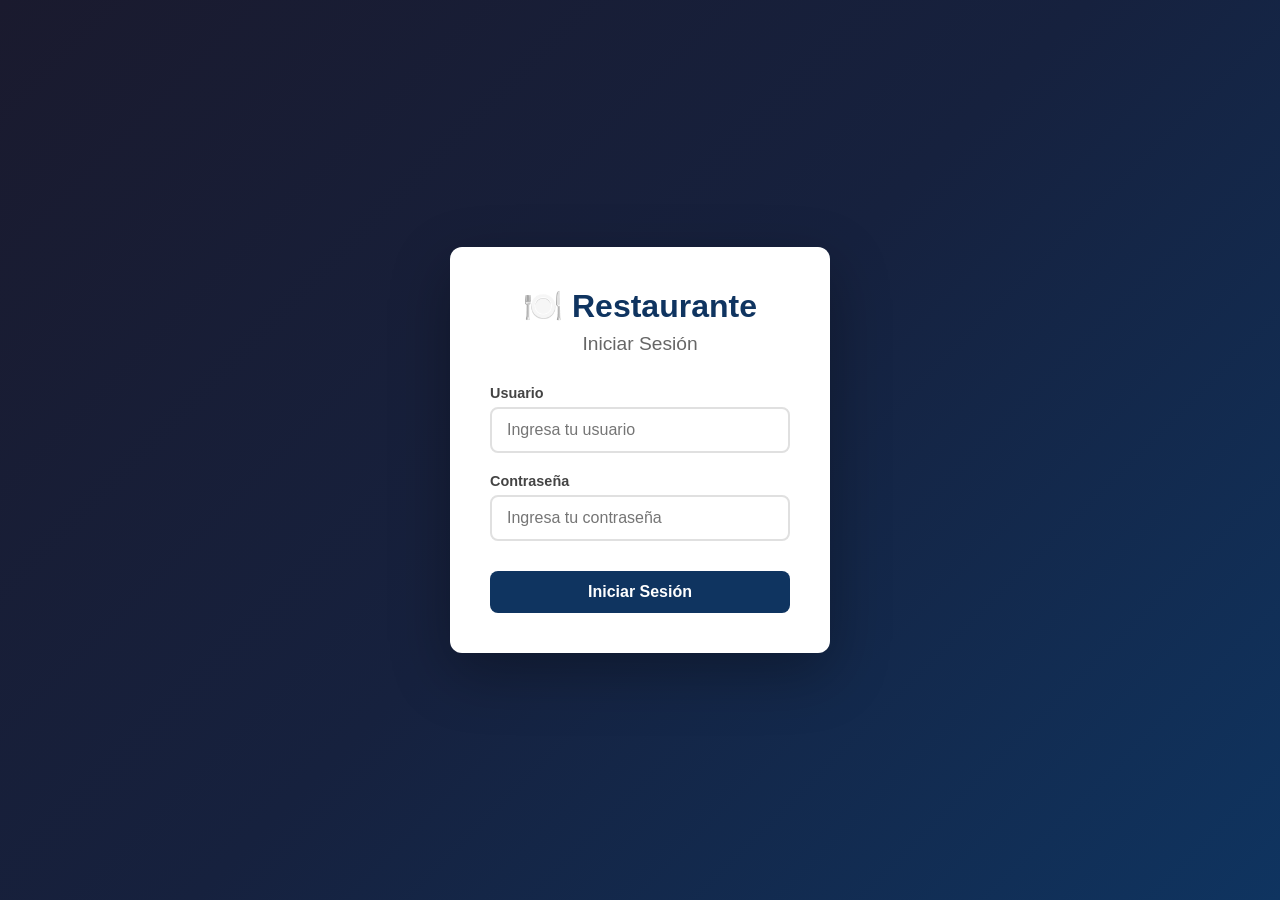
==== login.html @ e1629839 "Fix: Actualizado puerto del microservicio de autenticación en auth.js" ====
<!DOCTYPE html>
<html lang="es">
<head>
    <meta charset="UTF-8">
    <meta name="viewport" content="width=device-width, initial-scale=1.0">
    <title>Login - Restaurante</title>
    <link rel="stylesheet" href="css/styles.css">
</head>
<body class="login-page">

    <div class="login-container">
        <div class="login-box">
            <h1>🍽️ Restaurante</h1>
            <h2>Iniciar Sesión</h2>

            <div id="error-msg" class="alert alert-error" style="display:none;"></div>

            <div class="form-group">
                <label>Usuario</label>
                <input type="text" id="usuario" placeholder="Ingresa tu usuario" />
            </div>

            <div class="form-group">
                <label>Contraseña</label>
                <input type="password" id="contrasena" placeholder="Ingresa tu contraseña" />
            </div>

            <button id="btn-login" onclick="login()">Iniciar Sesión</button>
        </div>
    </div>

    <script src="js/auth.js"></script>
</body>
</html>
---- css/styles.css ----
*, *::before, *::after { margin: 0; padding: 0; box-sizing: border-box; }

:root {
    --primary: #0f3460;
    --primary-hover: #1a4a8a;
    --success: #28a745;
    --danger: #dc3545;
    --warning: #ffc107;
    --secondary: #6c757d;
    --bg: #f5f5f5;
    --white: #fff;
    --border: #e0e0e0;
    --shadow: 0 2px 15px rgba(0,0,0,.08);
    --radius: 8px;
    --radius-lg: 12px;
}

body { font-family: 'Segoe UI', sans-serif; background: var(--bg); color: #333; }

/* ── LOGIN ── */
.login-page {
    display: flex; justify-content: center; align-items: center;
    min-height: 100vh;
    background: linear-gradient(135deg, #1a1a2e, #16213e, #0f3460);
}
.login-container { width: 100%; max-width: 420px; padding: 20px; }
.login-box {
    background: var(--white); padding: 40px; border-radius: var(--radius-lg);
    box-shadow: 0 20px 60px rgba(0,0,0,.3); text-align: center;
}
.login-box h1 { font-size: 2rem; margin-bottom: 8px; color: var(--primary); }
.login-box h2 { font-size: 1.2rem; color: #666; margin-bottom: 30px; font-weight: 400; }

/* ── FORMS ── */
.form-group { margin-bottom: 20px; text-align: left; }
.form-group label { display: block; margin-bottom: 6px; font-weight: 600; color: #444; font-size: .9rem; }
.form-group input,
.form-group select,
.form-group textarea {
    width: 100%; padding: 12px 15px; border: 2px solid var(--border);
    border-radius: var(--radius); font-size: 1rem; outline: none;
    transition: border-color .3s;
}
.form-group input:focus,
.form-group select:focus,
.form-group textarea:focus { border-color: var(--primary); }

/* ── BUTTONS ── */
button, .btn {
    padding: 12px 24px; border: none; border-radius: var(--radius);
    font-size: 1rem; font-weight: 600; cursor: pointer; transition: all .3s;
}
button:disabled { opacity: .6; cursor: not-allowed; }

#btn-login, .btn-primary { width: 100%; background: var(--primary); color: var(--white); margin-top: 10px; }
#btn-login:hover, .btn-primary:hover { background: var(--primary-hover); transform: translateY(-1px); }
.btn-success  { background: var(--success);   color: var(--white); }
.btn-success:hover  { background: #218838; }
.btn-danger   { background: var(--danger);    color: var(--white); }
.btn-danger:hover   { background: #c82333; }
.btn-warning  { background: var(--warning);   color: #333; }
.btn-warning:hover  { background: #e0a800; }
.btn-secondary{ background: var(--secondary); color: var(--white); }
.btn-secondary:hover{ background: #5a6268; }

/* ── ALERTS ── */
.alert { padding: 12px 16px; border-radius: var(--radius); margin-bottom: 16px; font-size: .9rem; }
.alert-error   { background: #f8d7da; color: #721c24; border: 1px solid #f5c6cb; }
.alert-success { background: #d4edda; color: #155724; border: 1px solid #c3e6cb; }
.alert-info    { background: #d1ecf1; color: #0c5460; border: 1px solid #bee5eb; }

/* ── NAVBAR ── */
.navbar {
    background: var(--primary); color: var(--white); padding: 0 30px;
    display: flex; justify-content: space-between; align-items: center;
    height: 60px; box-shadow: 0 2px 10px rgba(0,0,0,.2);
}
.navbar h1 { font-size: 1.3rem; }
.navbar-menu { display: flex; gap: 5px; }
.navbar-menu a {
    color: rgba(255,255,255,.8); text-decoration: none;
    padding: 8px 16px; border-radius: var(--radius); transition: all .3s; font-size: .95rem;
}
.navbar-menu a:hover, .navbar-menu a.active { background: rgba(255,255,255,.2); color: var(--white); }
.navbar-right { display: flex; align-items: center; gap: 15px; }
.navbar-right span { font-size: .9rem; opacity: .8; }

/* ── LAYOUT ── */
.main-content { padding: 30px; max-width: 1200px; margin: 0 auto; }
.page-title { font-size: 1.8rem; color: var(--primary); margin-bottom: 25px; padding-bottom: 10px; border-bottom: 3px solid var(--primary); }

/* ── CARDS ── */
.card { background: var(--white); border-radius: var(--radius-lg); padding: 25px; box-shadow: var(--shadow); margin-bottom: 25px; }
.card-title { font-size: 1.2rem; font-weight: 700; color: #333; margin-bottom: 20px; padding-bottom: 10px; border-bottom: 2px solid #f0f0f0; }

/* ── STATS ── */
.stats-grid { display: grid; grid-template-columns: repeat(auto-fit, minmax(200px, 1fr)); gap: 20px; margin-bottom: 30px; }
.stat-card { background: var(--white); border-radius: var(--radius-lg); padding: 25px; text-align: center; box-shadow: var(--shadow); border-left: 5px solid var(--primary); }
.stat-card.verde  { border-left-color: var(--success); }
.stat-card.azul   { border-left-color: #007bff; }
.stat-card.naranja{ border-left-color: #fd7e14; }
.stat-card.rojo   { border-left-color: var(--danger); }
.stat-number { font-size: 2.5rem; font-weight: 700; color: var(--primary); }
.stat-label  { font-size: .9rem; color: #666; margin-top: 5px; }

/* ── TABLE ── */
.table-container { overflow-x: auto; }
table { width: 100%; border-collapse: collapse; font-size: .95rem; }
table th { background: var(--primary); color: var(--white); padding: 12px 15px; text-align: left; font-weight: 600; }
table td { padding: 12px 15px; border-bottom: 1px solid #f0f0f0; }
table tr:hover { background: #f8f9fa; }

/* ── BADGES ── */
.badge { padding: 4px 10px; border-radius: 20px; font-size: .8rem; font-weight: 600; }
.badge-success   { background: #d4edda; color: #155724; }
.badge-warning   { background: #fff3cd; color: #856404; }
.badge-danger    { background: #f8d7da; color: #721c24; }
.badge-info      { background: #d1ecf1; color: #0c5460; }
.badge-secondary { background: #e2e3e5; color: #383d41; }

/* ── MODAL ── */
.modal-overlay { display: none; position: fixed; inset: 0; background: rgba(0,0,0,.5); z-index: 1000; justify-content: center; align-items: center; }
.modal-overlay.active { display: flex; }
.modal { background: var(--white); border-radius: var(--radius-lg); padding: 30px; width: 90%; max-width: 500px; max-height: 90vh; overflow-y: auto; box-shadow: 0 20px 60px rgba(0,0,0,.3); }
.modal-header { display: flex; justify-content: space-between; align-items: center; margin-bottom: 20px; padding-bottom: 15px; border-bottom: 2px solid #f0f0f0; }
.modal-title { font-size: 1.3rem; font-weight: 700; color: var(--primary); }
.modal-close { background: none; border: none; font-size: 1.5rem; cursor: pointer; color: #666; padding: 0; width: auto; }
.modal-footer { display: flex; gap: 10px; justify-content: flex-end; margin-top: 20px; padding-top: 15px; border-top: 2px solid #f0f0f0; }

/* ── MISC ── */
.toolbar { display: flex; justify-content: space-between; align-items: center; margin-bottom: 20px; flex-wrap: wrap; gap: 10px; }
.loading { text-align: center; padding: 40px; color: #666; font-size: 1.1rem; }
.empty-state { text-align: center; padding: 60px 20px; color: #999; }
.empty-state p { font-size: 1.1rem; margin-top: 10px; }
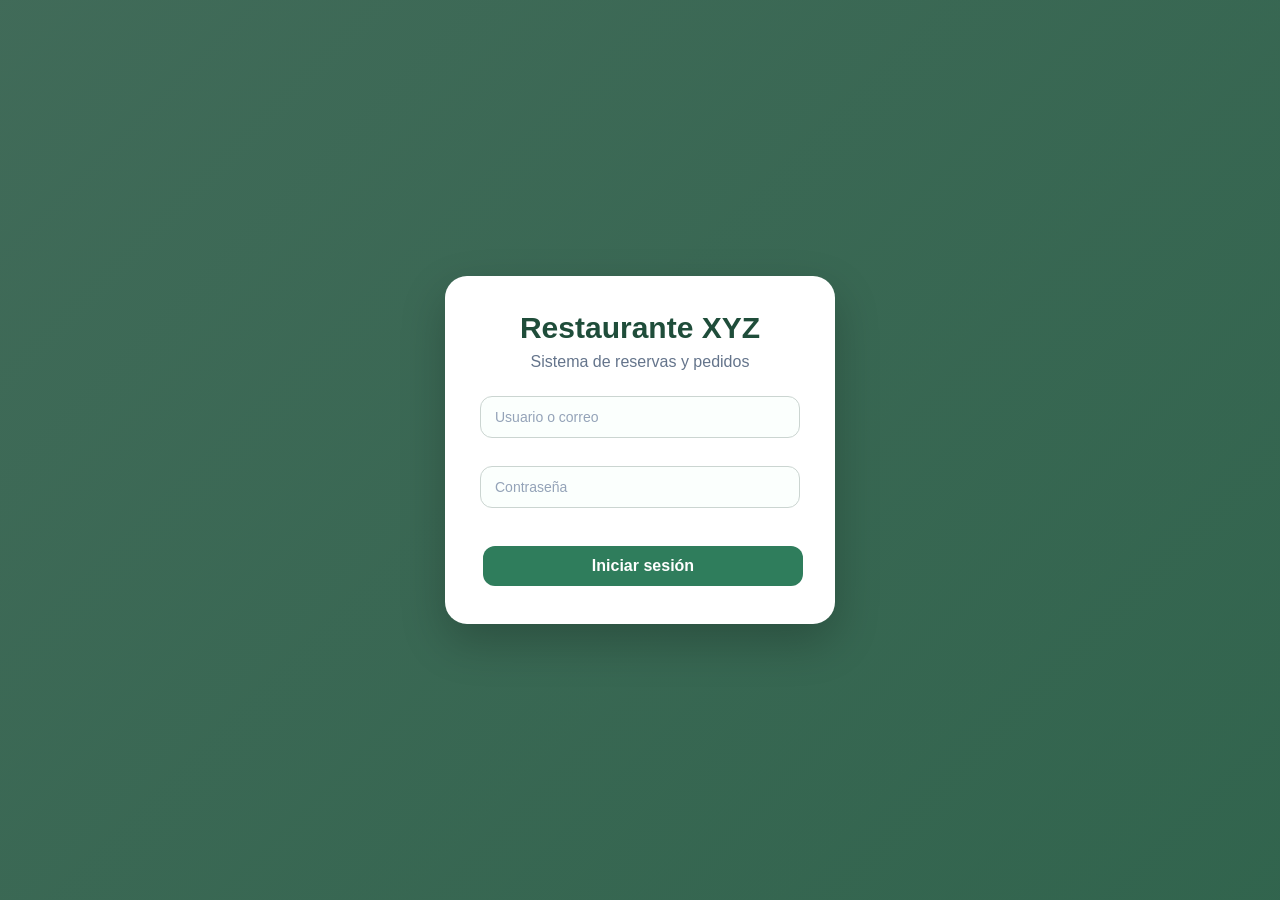
==== commit 144718af: "Cristian: mejoramiento del frontend" ====
--- a/login.html
+++ b/login.html
@@ -2,33 +2,29 @@
 <html lang="es">
 <head>
     <meta charset="UTF-8">
-    <meta name="viewport" content="width=device-width, initial-scale=1.0">
-    <title>Login - Restaurante</title>
+    <title>Login - Restaurante XYZ</title>
     <link rel="stylesheet" href="css/styles.css">
 </head>
-<body class="login-page">
+<body class="login-body">
 
-    <div class="login-container">
-        <div class="login-box">
-            <h1>🍽️ Restaurante</h1>
-            <h2>Iniciar Sesión</h2>
+    <div class="login-card">
+        <h1>Restaurante XYZ</h1>
+        <p>Sistema de reservas y pedidos</p>
 
-            <div id="error-msg" class="alert alert-error" style="display:none;"></div>
+        <form id="formLogin">
+            <input type="text" id="usuario" placeholder="Usuario o correo">
+            <br><br>
 
-            <div class="form-group">
-                <label>Usuario</label>
-                <input type="text" id="usuario" placeholder="Ingresa tu usuario" />
-            </div>
+            <input type="password" id="contrasena" placeholder="Contraseña">
+            <br><br>
 
-            <div class="form-group">
-                <label>Contraseña</label>
-                <input type="password" id="contrasena" placeholder="Ingresa tu contraseña" />
-            </div>
+            <button type="submit">Iniciar sesión</button>
+        </form>
 
-            <button id="btn-login" onclick="login()">Iniciar Sesión</button>
-        </div>
+        <div id="mensajeLogin" class="mensaje"></div>
     </div>
 
+    <script src="js/config.js"></script>
     <script src="js/auth.js"></script>
 </body>
 </html>
--- a/css/styles.css
+++ b/css/styles.css
@@ -1,134 +1,456 @@
-*, *::before, *::after { margin: 0; padding: 0; box-sizing: border-box; }
+*{
+    box-sizing: border-box;
+    margin: 0;
+    padding: 0;
+    font-family: "Segoe UI", Arial, Helvetica, sans-serif;
+}
 
 :root {
-    --primary: #0f3460;
-    --primary-hover: #1a4a8a;
-    --success: #28a745;
-    --danger: #dc3545;
-    --warning: #ffc107;
-    --secondary: #6c757d;
-    --bg: #f5f5f5;
-    --white: #fff;
-    --border: #e0e0e0;
-    --shadow: 0 2px 15px rgba(0,0,0,.08);
-    --radius: 8px;
-    --radius-lg: 12px;
-}
-
-body { font-family: 'Segoe UI', sans-serif; background: var(--bg); color: #333; }
-
-/* ── LOGIN ── */
-.login-page {
-    display: flex; justify-content: center; align-items: center;
+    --verde-oscuro: #1f4d3a;
+    --verde-medio: #2f7d5c;
+    --verde-suave: #a8d5ba;
+    --verde-claro: #e8f5ee;
+    --verde-fondo: #f3faf6;
+    --blanco: #ffffff;
+    --gris-texto: #334155;
+    --gris-suave: #e5e7eb;
+    --gris-claro: #f8fafc;
+    --rojo: #dc2626;
+    --rojo-hover: #b91c1c;
+    --sombra: 0 8px 24px rgba(31, 77, 58, 0.12);
+}
+
+body {
+    background: var(--verde-fondo);
+    color: var(--gris-texto);
     min-height: 100vh;
-    background: linear-gradient(135deg, #1a1a2e, #16213e, #0f3460);
-}
-.login-container { width: 100%; max-width: 420px; padding: 20px; }
-.login-box {
-    background: var(--white); padding: 40px; border-radius: var(--radius-lg);
-    box-shadow: 0 20px 60px rgba(0,0,0,.3); text-align: center;
-}
-.login-box h1 { font-size: 2rem; margin-bottom: 8px; color: var(--primary); }
-.login-box h2 { font-size: 1.2rem; color: #666; margin-bottom: 30px; font-weight: 400; }
-
-/* ── FORMS ── */
-.form-group { margin-bottom: 20px; text-align: left; }
-.form-group label { display: block; margin-bottom: 6px; font-weight: 600; color: #444; font-size: .9rem; }
-.form-group input,
-.form-group select,
-.form-group textarea {
-    width: 100%; padding: 12px 15px; border: 2px solid var(--border);
-    border-radius: var(--radius); font-size: 1rem; outline: none;
-    transition: border-color .3s;
-}
-.form-group input:focus,
-.form-group select:focus,
-.form-group textarea:focus { border-color: var(--primary); }
-
-/* ── BUTTONS ── */
-button, .btn {
-    padding: 12px 24px; border: none; border-radius: var(--radius);
-    font-size: 1rem; font-weight: 600; cursor: pointer; transition: all .3s;
-}
-button:disabled { opacity: .6; cursor: not-allowed; }
-
-#btn-login, .btn-primary { width: 100%; background: var(--primary); color: var(--white); margin-top: 10px; }
-#btn-login:hover, .btn-primary:hover { background: var(--primary-hover); transform: translateY(-1px); }
-.btn-success  { background: var(--success);   color: var(--white); }
-.btn-success:hover  { background: #218838; }
-.btn-danger   { background: var(--danger);    color: var(--white); }
-.btn-danger:hover   { background: #c82333; }
-.btn-warning  { background: var(--warning);   color: #333; }
-.btn-warning:hover  { background: #e0a800; }
-.btn-secondary{ background: var(--secondary); color: var(--white); }
-.btn-secondary:hover{ background: #5a6268; }
-
-/* ── ALERTS ── */
-.alert { padding: 12px 16px; border-radius: var(--radius); margin-bottom: 16px; font-size: .9rem; }
-.alert-error   { background: #f8d7da; color: #721c24; border: 1px solid #f5c6cb; }
-.alert-success { background: #d4edda; color: #155724; border: 1px solid #c3e6cb; }
-.alert-info    { background: #d1ecf1; color: #0c5460; border: 1px solid #bee5eb; }
-
-/* ── NAVBAR ── */
-.navbar {
-    background: var(--primary); color: var(--white); padding: 0 30px;
-    display: flex; justify-content: space-between; align-items: center;
-    height: 60px; box-shadow: 0 2px 10px rgba(0,0,0,.2);
-}
-.navbar h1 { font-size: 1.3rem; }
-.navbar-menu { display: flex; gap: 5px; }
-.navbar-menu a {
-    color: rgba(255,255,255,.8); text-decoration: none;
-    padding: 8px 16px; border-radius: var(--radius); transition: all .3s; font-size: .95rem;
-}
-.navbar-menu a:hover, .navbar-menu a.active { background: rgba(255,255,255,.2); color: var(--white); }
-.navbar-right { display: flex; align-items: center; gap: 15px; }
-.navbar-right span { font-size: .9rem; opacity: .8; }
-
-/* ── LAYOUT ── */
-.main-content { padding: 30px; max-width: 1200px; margin: 0 auto; }
-.page-title { font-size: 1.8rem; color: var(--primary); margin-bottom: 25px; padding-bottom: 10px; border-bottom: 3px solid var(--primary); }
-
-/* ── CARDS ── */
-.card { background: var(--white); border-radius: var(--radius-lg); padding: 25px; box-shadow: var(--shadow); margin-bottom: 25px; }
-.card-title { font-size: 1.2rem; font-weight: 700; color: #333; margin-bottom: 20px; padding-bottom: 10px; border-bottom: 2px solid #f0f0f0; }
-
-/* ── STATS ── */
-.stats-grid { display: grid; grid-template-columns: repeat(auto-fit, minmax(200px, 1fr)); gap: 20px; margin-bottom: 30px; }
-.stat-card { background: var(--white); border-radius: var(--radius-lg); padding: 25px; text-align: center; box-shadow: var(--shadow); border-left: 5px solid var(--primary); }
-.stat-card.verde  { border-left-color: var(--success); }
-.stat-card.azul   { border-left-color: #007bff; }
-.stat-card.naranja{ border-left-color: #fd7e14; }
-.stat-card.rojo   { border-left-color: var(--danger); }
-.stat-number { font-size: 2.5rem; font-weight: 700; color: var(--primary); }
-.stat-label  { font-size: .9rem; color: #666; margin-top: 5px; }
-
-/* ── TABLE ── */
-.table-container { overflow-x: auto; }
-table { width: 100%; border-collapse: collapse; font-size: .95rem; }
-table th { background: var(--primary); color: var(--white); padding: 12px 15px; text-align: left; font-weight: 600; }
-table td { padding: 12px 15px; border-bottom: 1px solid #f0f0f0; }
-table tr:hover { background: #f8f9fa; }
-
-/* ── BADGES ── */
-.badge { padding: 4px 10px; border-radius: 20px; font-size: .8rem; font-weight: 600; }
-.badge-success   { background: #d4edda; color: #155724; }
-.badge-warning   { background: #fff3cd; color: #856404; }
-.badge-danger    { background: #f8d7da; color: #721c24; }
-.badge-info      { background: #d1ecf1; color: #0c5460; }
-.badge-secondary { background: #e2e3e5; color: #383d41; }
-
-/* ── MODAL ── */
-.modal-overlay { display: none; position: fixed; inset: 0; background: rgba(0,0,0,.5); z-index: 1000; justify-content: center; align-items: center; }
-.modal-overlay.active { display: flex; }
-.modal { background: var(--white); border-radius: var(--radius-lg); padding: 30px; width: 90%; max-width: 500px; max-height: 90vh; overflow-y: auto; box-shadow: 0 20px 60px rgba(0,0,0,.3); }
-.modal-header { display: flex; justify-content: space-between; align-items: center; margin-bottom: 20px; padding-bottom: 15px; border-bottom: 2px solid #f0f0f0; }
-.modal-title { font-size: 1.3rem; font-weight: 700; color: var(--primary); }
-.modal-close { background: none; border: none; font-size: 1.5rem; cursor: pointer; color: #666; padding: 0; width: auto; }
-.modal-footer { display: flex; gap: 10px; justify-content: flex-end; margin-top: 20px; padding-top: 15px; border-top: 2px solid #f0f0f0; }
-
-/* ── MISC ── */
-.toolbar { display: flex; justify-content: space-between; align-items: center; margin-bottom: 20px; flex-wrap: wrap; gap: 10px; }
-.loading { text-align: center; padding: 40px; color: #666; font-size: 1.1rem; }
-.empty-state { text-align: center; padding: 60px 20px; color: #999; }
-.empty-state p { font-size: 1.1rem; margin-top: 10px; }+}
+
+.login-body {
+    min-height: 100vh;
+    display: flex;
+    align-items: center;
+    justify-content: center;
+    background:
+        linear-gradient(rgba(31, 77, 58, 0.82), rgba(31, 77, 58, 0.82)),
+        linear-gradient(135deg, #d9f2e4, #86cfa7);
+}
+
+.login-card {
+    width: 390px;
+    background: var(--blanco);
+    padding: 35px;
+    border-radius: 22px;
+    box-shadow: 0 18px 45px rgba(0, 0, 0, 0.22);
+    text-align: center;
+    animation: aparecer 0.4s ease;
+}
+
+.login-card h1 {
+    color: var(--verde-oscuro);
+    margin-bottom: 8px;
+    font-size: 30px;
+}
+
+.login-card p {
+    color: #64748b;
+    margin-bottom: 25px;
+}
+
+.login-card input {
+    margin-bottom: 10px;
+}
+
+.login-card button {
+    width: 100%;
+    margin-top: 10px;
+    font-size: 16px;
+}
+
+
+.layout {
+    display: flex;
+    min-height: 100vh;
+}
+
+
+.sidebar {
+    width: 265px;
+    background: linear-gradient(180deg, var(--verde-oscuro), #17382b);
+    color: var(--blanco);
+    padding: 28px 18px;
+    position: sticky;
+    top: 0;
+    height: 100vh;
+    box-shadow: 8px 0 24px rgba(31, 77, 58, 0.16);
+}
+
+.sidebar h2 {
+    font-size: 24px;
+    margin-bottom: 30px;
+    text-align: center;
+    color: #eafff2;
+    letter-spacing: 0.5px;
+}
+
+.sidebar h2::after {
+    content: "";
+    display: block;
+    width: 55px;
+    height: 3px;
+    background: var(--verde-suave);
+    margin: 12px auto 0;
+    border-radius: 10px;
+}
+
+.sidebar a,
+.sidebar button {
+    display: block;
+    width: 100%;
+    margin-bottom: 11px;
+    padding: 13px 14px;
+    color: var(--blanco);
+    background: transparent;
+    border: none;
+    text-decoration: none;
+    text-align: left;
+    border-radius: 12px;
+    cursor: pointer;
+    font-size: 15px;
+    transition: all 0.25s ease;
+}
+
+.sidebar a:hover,
+.sidebar button:hover,
+.sidebar .active {
+    background: rgba(168, 213, 186, 0.22);
+    transform: translateX(4px);
+}
+
+.sidebar button {
+    margin-top: 25px;
+    background: rgba(255, 255, 255, 0.12);
+}
+
+
+.content {
+    flex: 1;
+    padding: 32px;
+}
+
+.header {
+    background: linear-gradient(135deg, var(--blanco), var(--verde-claro));
+    padding: 25px 28px;
+    border-radius: 20px;
+    margin-bottom: 25px;
+    box-shadow: var(--sombra);
+    border-left: 6px solid var(--verde-medio);
+}
+
+.header h1 {
+    color: var(--verde-oscuro);
+    font-size: 30px;
+    margin-bottom: 8px;
+}
+
+.header p {
+    color: #64748b;
+    font-size: 15px;
+}
+
+
+.card {
+    background: var(--blanco);
+    padding: 24px;
+    border-radius: 20px;
+    margin-bottom: 24px;
+    box-shadow: var(--sombra);
+    border: 1px solid rgba(168, 213, 186, 0.45);
+}
+
+.card h2,
+.card h3 {
+    color: var(--verde-oscuro);
+    margin-bottom: 16px;
+}
+
+.grid {
+    display: grid;
+    grid-template-columns: repeat(2, minmax(0, 1fr));
+    gap: 22px;
+}
+
+
+.dashboard-cards {
+    display: grid;
+    grid-template-columns: repeat(4, 1fr);
+    gap: 18px;
+    margin-bottom: 24px;
+}
+
+.dashboard-card {
+    background: linear-gradient(135deg, var(--blanco), #effaf3);
+    padding: 28px;
+    border-radius: 20px;
+    text-decoration: none;
+    color: var(--gris-texto);
+    box-shadow: var(--sombra);
+    border: 1px solid rgba(168, 213, 186, 0.6);
+    transition: all 0.25s ease;
+}
+
+.dashboard-card:hover {
+    transform: translateY(-5px);
+    box-shadow: 0 14px 32px rgba(31, 77, 58, 0.18);
+}
+
+.dashboard-card h2 {
+    font-size: 36px;
+    color: var(--verde-medio);
+    margin-bottom: 8px;
+}
+
+.dashboard-card p {
+    font-size: 15px;
+    color: #64748b;
+}
+
+
+.form-grid {
+    display: grid;
+    grid-template-columns: repeat(2, 1fr);
+    gap: 14px;
+}
+
+.full {
+    grid-column: 1 / -1;
+}
+
+input,
+select,
+textarea {
+    width: 100%;
+    padding: 12px 14px;
+    border: 1px solid #cbd5d1;
+    border-radius: 12px;
+    outline: none;
+    font-size: 14px;
+    background: #fbfffd;
+    color: var(--gris-texto);
+    transition: all 0.25s ease;
+}
+
+textarea {
+    min-height: 80px;
+    resize: vertical;
+}
+
+input:focus,
+select:focus,
+textarea:focus {
+    border-color: var(--verde-medio);
+    box-shadow: 0 0 0 4px rgba(47, 125, 92, 0.12);
+    background: var(--blanco);
+}
+
+input::placeholder,
+textarea::placeholder {
+    color: #94a3b8;
+}
+
+
+button {
+    padding: 11px 16px;
+    background: var(--verde-medio);
+    color: var(--blanco);
+    border: none;
+    border-radius: 12px;
+    cursor: pointer;
+    margin: 3px;
+    font-size: 14px;
+    font-weight: 600;
+    transition: all 0.25s ease;
+}
+
+button:hover {
+    background: var(--verde-oscuro);
+    transform: translateY(-1px);
+}
+
+button.danger {
+    background: var(--rojo);
+}
+
+button.danger:hover {
+    background: var(--rojo-hover);
+}
+
+button.secondary {
+    background: #64748b;
+}
+
+button.secondary:hover {
+    background: #475569;
+}
+
+.actions {
+    margin-top: 16px;
+}
+
+table {
+    width: 100%;
+    border-collapse: collapse;
+    margin-top: 16px;
+    background: var(--blanco);
+    overflow: hidden;
+    border-radius: 14px;
+}
+
+thead {
+    background: var(--verde-claro);
+}
+
+th {
+    color: var(--verde-oscuro);
+    font-weight: 700;
+    padding: 14px;
+    text-align: left;
+    font-size: 14px;
+    border-bottom: 1px solid var(--verde-suave);
+}
+
+td {
+    padding: 13px 14px;
+    border-bottom: 1px solid #edf2ef;
+    font-size: 14px;
+    color: var(--gris-texto);
+}
+
+tbody tr:hover {
+    background: #f2fbf6;
+}
+
+tbody tr:last-child td {
+    border-bottom: none;
+}
+
+
+.mensaje {
+    margin-top: 14px;
+    font-size: 14px;
+    font-weight: 700;
+    padding: 10px 12px;
+    border-radius: 10px;
+    display: inline-block;
+}
+
+.mensaje:empty {
+    display: none;
+}
+
+.mensaje.success {
+    color: #166534;
+    background: #dcfce7;
+    border: 1px solid #86efac;
+}
+
+.mensaje.error {
+    color: #991b1b;
+    background: #fee2e2;
+    border: 1px solid #fca5a5;
+}
+
+.mensaje.info {
+    color: #1d4ed8;
+    background: #dbeafe;
+    border: 1px solid #93c5fd;
+}
+
+
+#detallePedido {
+    border-left: 6px solid var(--verde-medio);
+}
+
+#totalTemporal {
+    color: var(--verde-medio);
+    font-weight: bold;
+}
+
+
+@keyframes aparecer {
+    from {
+        opacity: 0;
+        transform: translateY(12px);
+    }
+
+    to {
+        opacity: 1;
+        transform: translateY(0);
+    }
+}
+
+.card,
+.header,
+.dashboard-card {
+    animation: aparecer 0.35s ease;
+}
+
+@media (max-width: 1100px) {
+    .dashboard-cards {
+        grid-template-columns: repeat(2, 1fr);
+    }
+
+    .grid {
+        grid-template-columns: 1fr;
+    }
+}
+
+@media (max-width: 850px) {
+    .layout {
+        flex-direction: column;
+    }
+
+    .sidebar {
+        width: 100%;
+        height: auto;
+        position: relative;
+    }
+
+    .sidebar h2 {
+        text-align: left;
+    }
+
+    .sidebar h2::after {
+        margin-left: 0;
+    }
+
+    .content {
+        padding: 20px;
+    }
+
+    .form-grid,
+    .dashboard-cards {
+        grid-template-columns: 1fr;
+    }
+
+    table {
+        display: block;
+        overflow-x: auto;
+        white-space: nowrap;
+    }
+}
+
+@media (max-width: 480px) {
+    .login-card {
+        width: 92%;
+        padding: 25px;
+    }
+
+    .header h1 {
+        font-size: 24px;
+    }
+
+    .card {
+        padding: 18px;
+    }
+}
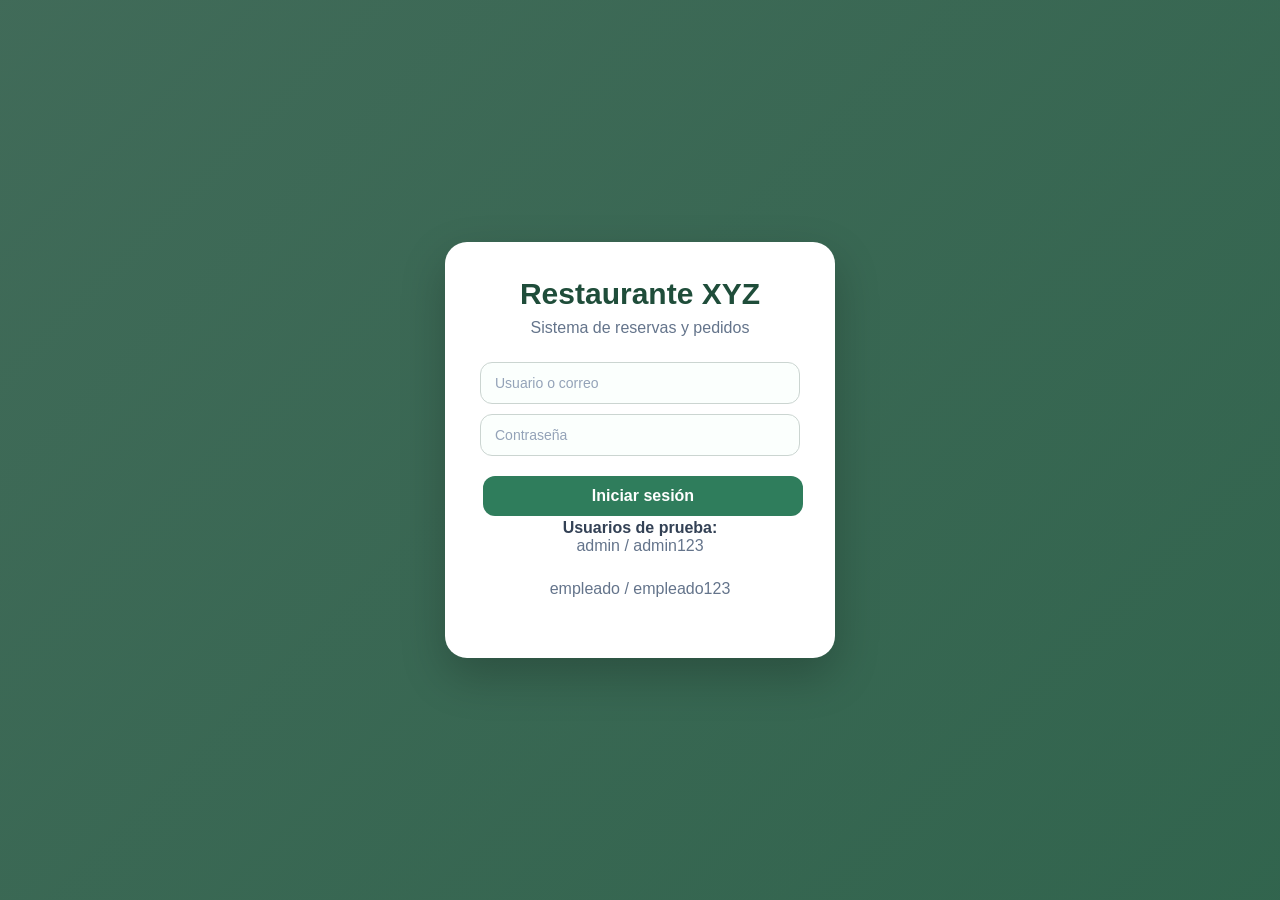
==== commit 538450ad: "Cristian: [Cambios]" ====
--- a/login.html
+++ b/login.html
@@ -12,16 +12,30 @@
         <p>Sistema de reservas y pedidos</p>
 
         <form id="formLogin">
-            <input type="text" id="usuario" placeholder="Usuario o correo">
-            <br><br>
+            <input 
+                type="text" 
+                id="usuario" 
+                placeholder="Usuario o correo"
+                autocomplete="username"
+            >
 
-            <input type="password" id="contrasena" placeholder="Contraseña">
-            <br><br>
+            <input 
+                type="password" 
+                id="contrasena" 
+                placeholder="Contraseña"
+                autocomplete="current-password"
+            >
 
             <button type="submit">Iniciar sesión</button>
         </form>
 
         <div id="mensajeLogin" class="mensaje"></div>
+
+        <div class="usuarios-prueba">
+            <strong>Usuarios de prueba:</strong>
+            <p>admin / admin123</p>
+            <p>empleado / empleado123</p>
+        </div>
     </div>
 
     <script src="js/config.js"></script>
